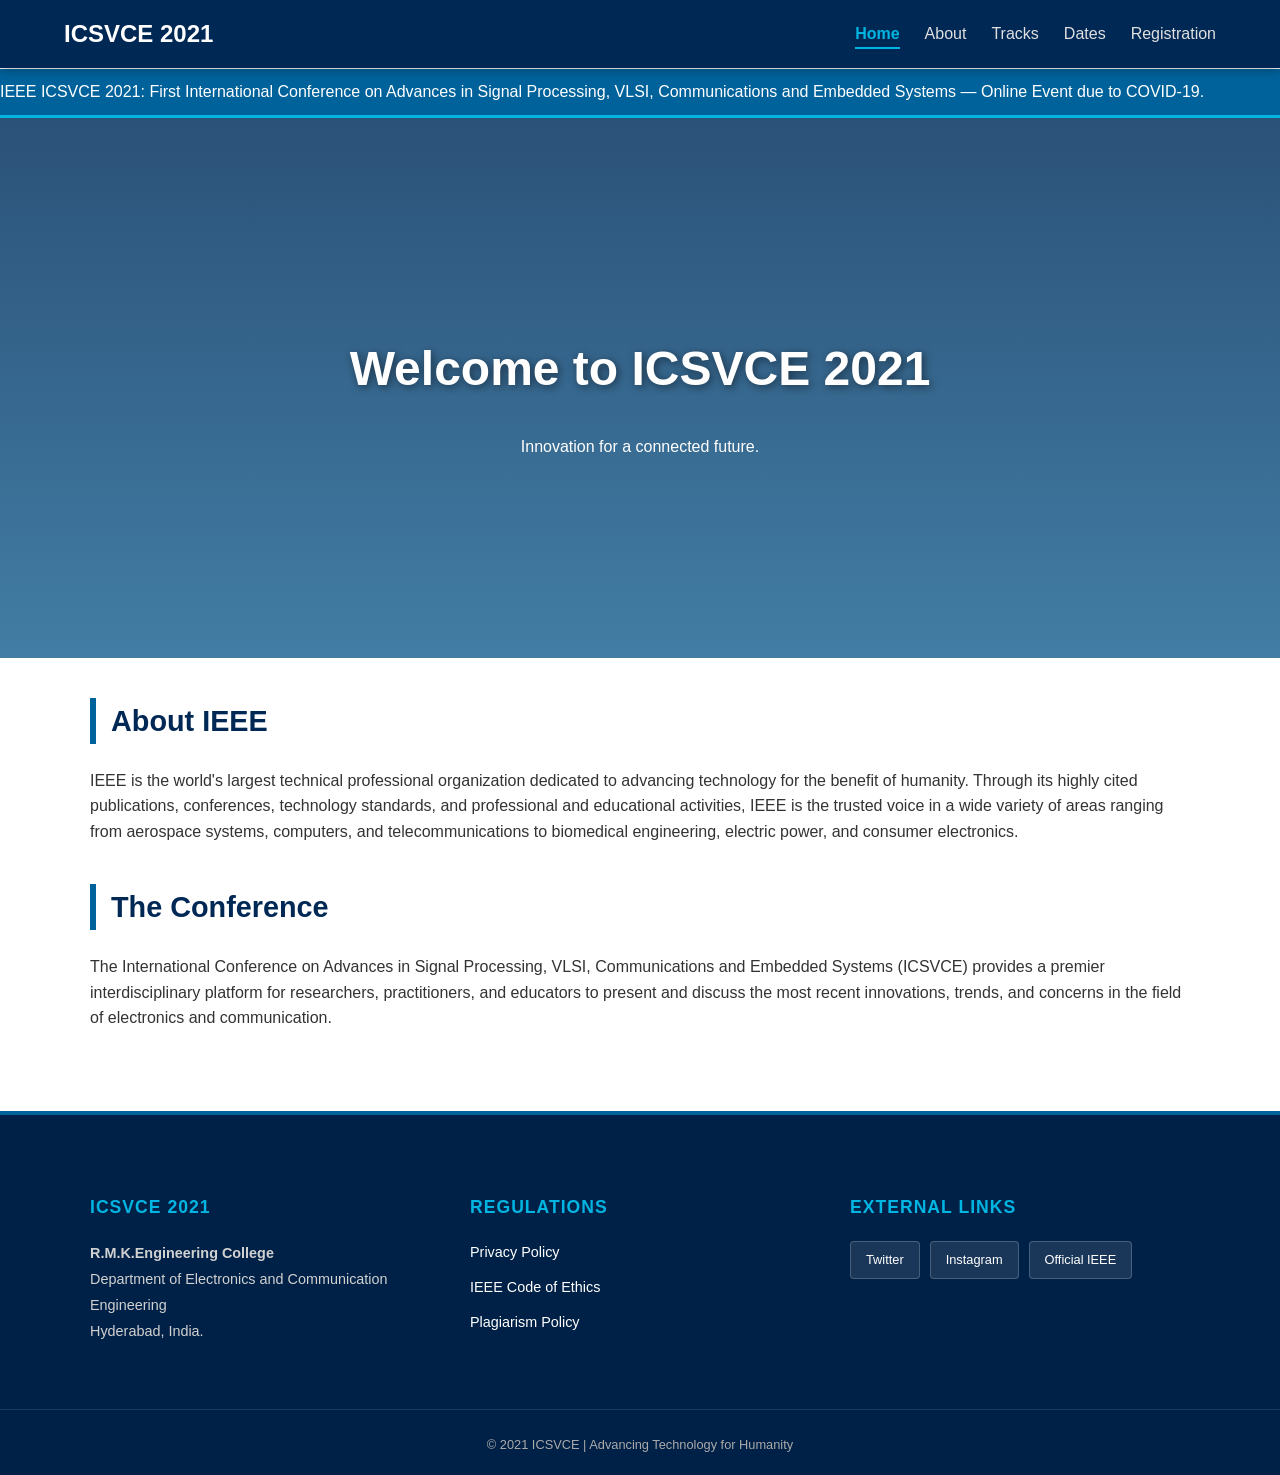
==== index.html @ 72bb9cbf "Add files via upload" ====
<!DOCTYPE html>
<html lang="en">
<head>
    <meta charset="UTF-8">
    <meta name="viewport" content="width=device-width, initial-scale=1.0">
    
    <title>Home | ICSVCE 2021</title>
    <link rel="stylesheet" href="style.css">
</head>
<body>

    <nav>
    <div class="logo">ICSVCE 2021</div>
    <button class="menu-toggle" onclick="toggleMenu()" aria-label="Toggle navigation">☰</button>
    
    <ul id="nav-links">
        <li><a href="index.html" class="active-nav">Home</a></li>
        <li><a href="about.html">About</a></li>
        <li><a href="tracks.html">Tracks</a></li>
        <li><a href="dates.html">Dates</a></li>
        <li><a href="https://www.townscript.com/e/..." target="_blank" class="reg-link">Registration</a></li>
    </ul>
</nav>
<div id="menu-overlay" onclick="toggleMenu()"></div>

    <div class="ticker-wrap">
        <div class="ticker">
            IEEE ICSVCE 2021: First International Conference on Advances in Signal Processing, VLSI, Communications and Embedded Systems — Online Event due to COVID-19.
        </div>
    </div>

    <div class="hero">
        <h1>Welcome to ICSVCE 2021</h1>
        <p>Innovation for a connected future.</p>
    </div>

    <div class="content">
        <h2>About IEEE</h2>
        <p>IEEE is the world's largest technical professional organization dedicated to advancing technology for the benefit of humanity. Through its highly cited publications, conferences, technology standards, and professional and educational activities, IEEE is the trusted voice in a wide variety of areas ranging from aerospace systems, computers, and telecommunications to biomedical engineering, electric power, and consumer electronics.</p>
        
        <h2>The Conference</h2>
        <p>The International Conference on Advances in Signal Processing, VLSI, Communications and Embedded Systems (ICSVCE) provides a premier interdisciplinary platform for researchers, practitioners, and educators to present and discuss the most recent innovations, trends, and concerns in the field of electronics and communication.</p>
    </div>

   <footer>
    <div class="footer-container">
        <div class="footer-section">
            <h3>ICSVCE 2021</h3>
            <p>
                <strong>R.M.K.Engineering College</strong><br>
                Department of Electronics and Communication Engineering<br>
                Hyderabad, India.
            </p>
        </div>

        <div class="footer-section">
            <h3>Regulations</h3>
            <ul>
                <li><a href="#">Privacy Policy</a></li>
                <li><a href="#">IEEE Code of Ethics</a></li>
                <li><a href="#">Plagiarism Policy</a></li>
            </ul>
        </div>

        <div class="footer-section">
            <h3>External Links</h3>
            <div class="social-links">
                <a href="https://twitter.com/IEEEorg" target="_blank">Twitter</a>
                <a href="https://www.instagram.com/ieeeorg" target="_blank">Instagram</a>
                <a href="https://www.ieee.org" target="_blank">Official IEEE</a>
            </div>
        </div>
    </div>

    <div class="footer-bottom">
        &copy; 2021 ICSVCE | Advancing Technology for Humanity
    </div>
</footer>
<script src="script.js"></script>
</body>
</html>
---- style.css ----
/* style.css */
html, body {
    overflow-x: hidden; /* Prevents the 'blue line' or side scrolling */
    width: 100%;
    margin: 0;
    padding: 0;
}
:root {
    --primary: #00629b; /* IEEE Blue */
    --dark-navy: #002855; /* Deep Professional Navy */
    --accent: #00b5e2; /* Light Blue Accent */
    --text: #333;
    --light-bg: #f8f9fa; /* Soft Gray for alternating sections */
    --white: #ffffff;
}

body {
    padding-top: 69px; 
    
    /* Keep your existing body styles below */
    font-family: 'Segoe UI', Tahoma, Geneva, Verdana, sans-serif;
    margin: 0;
    overflow-x: hidden;
    font-family: 'Segoe UI', Tahoma, Geneva, Verdana, sans-serif;
    margin: 0;
    color: var(--text);
    background-color: var(--white);
    line-height: 1.6;
}
/* Navigation Bar Base */
nav {
    background: var(--dark-navy);
    display: flex;
    justify-content: space-between;
    align-items: center;
    padding: 15px 5%;
    
    /* THE FIX: Fixed positioning */
    position: fixed; 
    top: 0;
    left: 0;
    width: 100%; /* Ensures it covers the full width */
    box-sizing: border-box; /* Prevents padding from adding to the width */
    
    z-index: 2000; /* High z-index to stay above all other content */
    box-shadow: 0 2px 10px rgba(0,0,0,0.3);
}

.logo {
    color: white;
    font-weight: bold;
    font-size: 1.5rem;
}

/* Laptop View (Desktop) */
nav ul {
    display: flex;
    list-style: none;
    margin: 0;
    padding: 0;
}

nav ul li { margin-left: 25px; }
nav ul li a.active-nav {
    color: var(--accent) !important; /* Changes color to your electric blue accent */
    font-weight: 800; /* Makes it extra bold */
    border-bottom: 2px solid var(--accent); /* Adds a professional underline */
    padding-bottom: 5px;
}
nav ul li a {
    color: #e0e0e0;
    text-decoration: none;
    font-weight: 500;
    transition: 0.3s;
}
nav ul li a:hover {
    color: var(--white);
    opacity: 1;
}

.menu-toggle { display: none; }

/* Mobile View (Drawer Design) */
@media (max-width: 768px) {
    .menu-toggle {
        display: block;
        background: none;
        border: none;
        color: white;
        font-size: 1.8rem;
        cursor: pointer;
        z-index: 1002;
    }

    nav ul {
        position: fixed;
        top: 0;
        right: -300px; /* Hidden off-screen */
        width: 260px;
        height: 100vh;
        background: var(--dark-navy);
        flex-direction: column;
        padding: 80px 20px;
        transition: right 0.4s ease;
        z-index: 1001;
        box-shadow: -5px 0 15px rgba(0,0,0,0.3);
    }

    nav ul.active { right: 0; } /* Slide in effect */

    nav ul li {
        margin: 20px 0;
        border-bottom: 1px solid rgba(255,255,255,0.1);
    }

    #menu-overlay {
        display: none;
        position: fixed;
        top: 0;
        left: 0;
        width: 100%;
        height: 100%;
        background: rgba(0,0,0,0.5);
        z-index: 999;
    }
}   
/* --- HERO SECTION --- */
.hero {
    height: 60vh;
    /* Professional Gradient Overlay */
    background: linear-gradient(rgba(0, 40, 85, 0.85), rgba(0, 98, 155, 0.7)), 
                url('https://images.unsplash.com/photo-1587825140708-dfaf72ae4b04?q=80&w=1170&auto=format&fit=crop');
    background-size: cover;
    background-attachment: fixed;
    background-position: center;
    display: flex;
    flex-direction: column;
    justify-content: center;
    align-items: center;
    text-align: center;
    color: white; /* Text color inside Hero */
}

.hero h1 {
    font-size: 3rem;
    margin-bottom: 10px;
    text-shadow: 2px 2px 8px rgba(0,0,0,0.5);
}

/* --- TICKER (Endless Animation) --- */
.ticker-wrap {
    width: 100%;
    overflow: hidden;
    background: var(--primary);
    color: white;
    padding: 10px 0;
    border-bottom: 3px solid var(--accent);
}

.ticker {
    display: inline-block;
    white-space: nowrap;
    animation: marquee 35s linear infinite; /* Slightly slower for better reading */
    font-weight: 500;
}

@keyframes marquee {
    0% { transform: translateX(100%); }
    100% { transform: translateX(-100%); }
}

/* --- CONTENT BOXES & LAYOUT --- */
.content {
    max-width: 1100px;
    margin: 40px auto;
    padding: 0 25px;
}

/* A new class for sections that need a gray background */
.gray-section {
    background-color: var(--light-bg);
    padding: 60px 0;
    border-top: 1px solid #eee;
    border-bottom: 1px solid #eee;
}

h2 {
    color: var(--dark-navy);
    border-left: 6px solid var(--primary); /* Shifted from bottom to side for modern look */
    padding-left: 15px;
    margin-top: 40px;
    font-size: 1.8rem;
}

/* Design for info cards (Use these in your HTML) */
.info-card {
    background: var(--white);
    padding: 25px;
    border-radius: 8px;
    border: 1px solid #e0e0e0;
    border-top: 5px solid var(--primary); /* Important IEEE Blue Accent */
    box-shadow: 0 6px 15px rgba(0,0,0,0.05);
    transition: 0.3s ease-in-out;
    margin: 20px 0;
}

.info-card:hover {
    transform: translateY(-5px);
    box-shadow: 0 12px 25px rgba(0,0,0,0.1);
}
/* Enhanced Footer Styles */
footer {
    background: #002147; /* Professional Oxford Blue */
    color: #ffffff;
    padding: 60px 0 20px 0;
    margin-top: 80px;
    font-size: 0.9rem;
    border-top: 4px solid #00629b; /* IEEE Blue accent line */
}

.footer-container {
    max-width: 1100px;
    margin: 0 auto;
    display: grid;
    /* Creates 3 equal columns */
    grid-template-columns: repeat(auto-fit, minmax(250px, 1fr)); 
    gap: 40px;
    padding: 0 20px;
}

.footer-section h3 {
    color: #00b5e2; /* Bright accent for headings */
    margin-bottom: 20px;
    font-size: 1.1rem;
    text-transform: uppercase;
    letter-spacing: 1px;
}

.footer-section p {
    line-height: 1.8;
    color: #d1d1d1;
}

.footer-section ul {
    list-style: none;
    padding: 0;
}

.footer-section ul li {
    margin-bottom: 12px;
}

.footer-section a {
    color: #ffffff;
    text-decoration: none;
    transition: 0.3s ease;
    display: inline-block;
}

.footer-section a:hover {
    color: #00b5e2;
    transform: translateX(5px); /* Subtle slide effect on hover */
}

/* Social Link Boxes */
.social-links {
    display: flex;
    gap: 10px;
    flex-wrap: wrap;
    margin-top: 15px;
}

.social-links a {
    background: rgba(255, 255, 255, 0.1);
    padding: 8px 15px;
    border-radius: 4px;
    font-size: 0.8rem;
    border: 1px solid rgba(255, 255, 255, 0.2);
}

.social-links a:hover {
    background: #00629b;
    border-color: #00b5e2;
}

.footer-bottom {
    text-align: center;
    border-top: 1px solid rgba(255, 255, 255, 0.1);
    margin-top: 50px;
    padding-top: 25px;
    color: #aaaaaa;
    font-size: 0.8rem;
}/* --- 1. GENERAL MENU TOGGLE STYLE --- */
.menu-toggle {
    display: none; 
    background: none;
    border: none;
    color: white;
    font-size: 1.8rem;
    cursor: pointer;
    padding: 10px;
    z-index: 1002; /* Ensures button stays on top of the drawer */
}

/* --- 2. PROFESSIONAL MOBILE DRAWER (Right-Side Box) --- */
@media (max-width: 768px) {
    .menu-toggle {
        display: block;
    }

    nav {
        justify-content: space-between;
        padding: 10px 5%;
    }

    /* THE VERTICAL DRAWER BOX */
    nav ul {
        display: flex;
        flex-direction: column;
        
        /* Positioning logic for Right-Side Box */
       position: fixed;
        top: 0;
        right: -300px; /* Increased from -280px to ensure it is fully hidden */
        width: 260px;
        height: 100vh;
        transition: right 0.4s ease-in-out;
        
        /* Professional Navy Theme */
        background: var(--dark-navy);
        padding: 80px 20px 20px 20px; /* Top padding to avoid covering toggle */
        box-shadow: -5px 0 15px rgba(0,0,0,0.3);
        z-index: 1001;
        
        /* Smooth Slide Animation */
        transition: right 0.4s ease-in-out;
    }

    /* THE 'ACTIVE' STATE (Toggled via JS) */
    nav ul.active {
        right: 0; /* Slides into view from the right */
       
    }

    nav ul li {
        margin: 15px 0;
        text-align: left;
        border-bottom: 1px solid rgba(255, 255, 255, 0.1);
        padding-bottom: 10px;
    }

    /* --- General Layout Fixes for Mobile --- */
    .hero { height: 50vh; padding: 20px; }
    .hero h1 { font-size: 1.8rem; }
    .info-grid, .committee-grid { grid-template-columns: 1fr; }
    .venue-section { flex-direction: column; }
    .footer-container { grid-template-columns: 1fr; text-align: center; }
    
    table {
        display: block;
        overflow-x: auto;
        white-space: nowrap;
    }
}

/* --- 3. LAPTOP VIEW FIX --- */
@media (min-width: 769px) {
    nav ul {
        display: flex !important;
        flex-direction: row;
        position: static;
        width: auto;
        height: auto;
        background: none;
        box-shadow: none;
        padding: 0;
        right: auto; /* Resets the right-side positioning */
    }
}
/* Page Title and Intro */
.page-title {
    color: var(--dark-navy);
    font-size: 2.2rem;
    margin-bottom: 10px;
    text-align: center;
}

.intro-text {
    text-align: center;
    color: #666;
    margin-bottom: 40px;
    max-width: 800px;
    margin-left: auto;
    margin-right: auto;
}

/* Tracks Grid System */
.tracks-container {
    display: grid;
    grid-template-columns: repeat(auto-fit, minmax(280px, 1fr));
    gap: 25px;
    margin-top: 20px;
}

/* Individual Track Card Design */
.track-card {
    background: #ffffff;
    padding: 30px;
    border-radius: 12px;
    border: 1px solid #eef2f6;
    box-shadow: 0 10px 30px rgba(0, 0, 0, 0.05);
    transition: all 0.3s ease;
    position: relative;
    overflow: hidden;
}

.track-card:hover {
    transform: translateY(-10px);
    border-color: var(--primary);
    box-shadow: 0 15px 45px rgba(0, 98, 155, 0.1);
}

.track-number {
    font-size: 3rem;
    font-weight: 800;
    color: rgba(0, 98, 155, 0.05); /* Very light watermark color */
    position: absolute;
    top: 10px;
    right: 20px;
    z-index: 1;
}

.track-card h3 {
    color: var(--primary);
    margin-bottom: 15px;
    font-size: 1.3rem;
    position: relative;
    z-index: 2;
}

.track-card p {
    font-size: 0.95rem;
    color: #555;
    line-height: 1.5;
    position: relative;
    z-index: 2;
}

/* Highlight Box at bottom */
.info-highlight {
    background: linear-gradient(90deg, var(--dark-navy), var(--primary));
    color: white;
    padding: 25px;
    border-radius: 8px;
    margin-top: 50px;
    text-align: center;
    box-shadow: 0 5px 15px rgba(0, 0, 0, 0.2);
}
/* Timeline Container */
.timeline {
    position: relative;
    max-width: 800px;
    margin: 40px auto;
    padding: 20px 0;
}

/* Vertical Line */
.timeline::after {
    content: '';
    position: absolute;
    width: 3px;
    background-color: #eef2f6;
    top: 0;
    bottom: 0;
    left: 20px;
    margin-left: -1.5px;
}

/* Individual Timeline Item */
.timeline-item {
    padding: 10px 40px;
    position: relative;
    background-color: inherit;
    width: 100%;
    margin-bottom: 30px;
}

/* Timeline Dot */
.timeline-dot {
    position: absolute;
    width: 16px;
    height: 16px;
    left: 12px;
    background-color: var(--white);
    border: 3px solid var(--primary);
    top: 15px;
    border-radius: 50%;
    z-index: 1;
}

/* Date Label */
.timeline-date {
    font-weight: bold;
    color: var(--primary);
    margin-bottom: 8px;
    font-size: 0.9rem;
}

/* Content Box */
.timeline-content {
    padding: 20px;
    background-color: #fff;
    position: relative;
    border-radius: 8px;
    box-shadow: 0 4px 15px rgba(0,0,0,0.05);
    border: 1px solid #f0f0f0;
}

.timeline-content h3 {
    margin: 0 0 10px 0;
    color: var(--dark-navy);
    font-size: 1.2rem;
}

.timeline-content p {
    margin: 0;
    color: #666;
    font-size: 0.95rem;
}

/* Special Highlighting for the Event Dates */
.active-event .timeline-content {
    background: linear-gradient(135deg, #ffffff 0%, #f0f7ff 100%);
    border-left: 5px solid var(--primary);
}

.active-event .timeline-dot {
    background-color: var(--primary);
}

/* Mobile Adjustments */
@media (max-width: 768px) {
    .timeline::after { left: 15px; }
    .timeline-dot { left: 7px; }
    .timeline-item { padding: 10px 30px; }
}
/* Past events become subtle and gray */
.past-event .timeline-content {
    opacity: 0.6;
    background-color: #f9f9f9;
    border-left: 5px solid #ccc;
}

.past-event .timeline-dot {
    background-color: #ccc;
    border-color: #ddd;
}

/* Current/Next event glows blue */
.active-event .timeline-content {
    opacity: 1;
    background: #fff;
    border-left: 5px solid var(--primary);
    box-shadow: 0 10px 25px rgba(0, 98, 155, 0.15);
    transform: scale(1.02); /* Slight pop-out effect */
}

.active-event .timeline-dot {
    background-color: var(--primary);
    box-shadow: 0 0 10px var(--primary); /* Glowing effect */
}
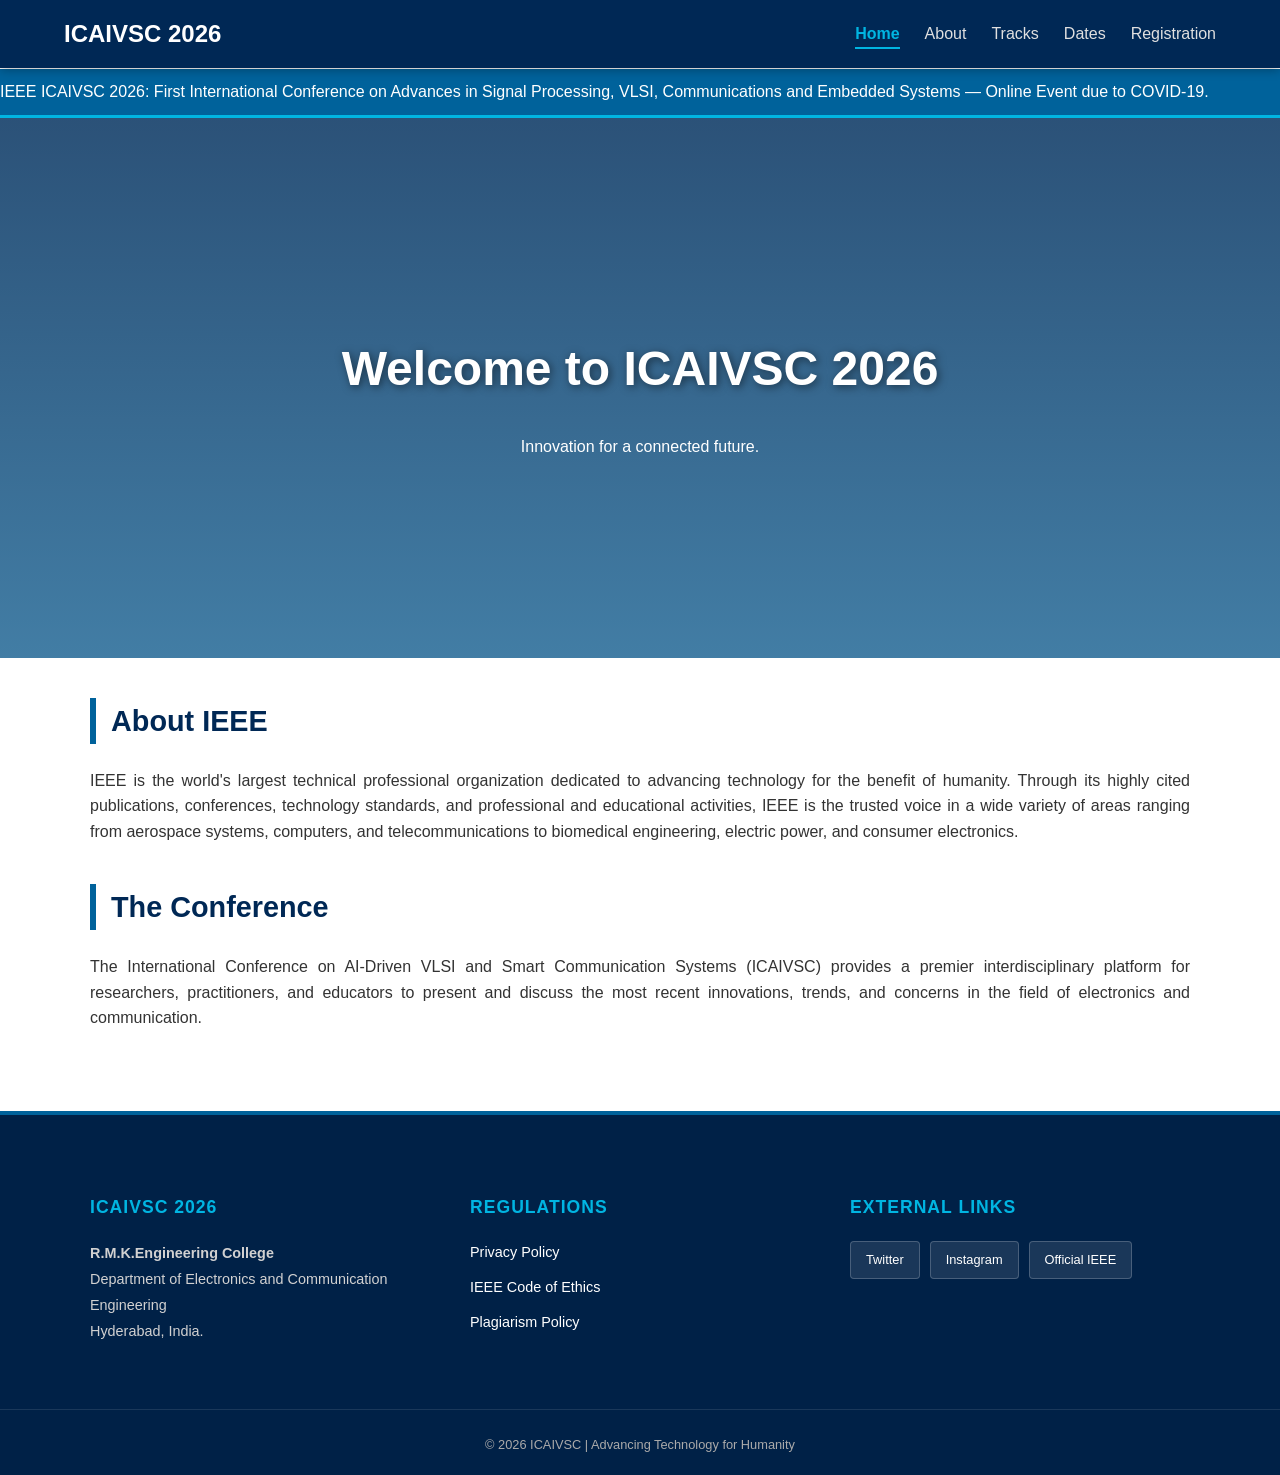
==== commit cd5d0a5e: "files added" ====
--- a/index.html
+++ b/index.html
@@ -4,13 +4,13 @@
     <meta charset="UTF-8">
     <meta name="viewport" content="width=device-width, initial-scale=1.0">
     
-    <title>Home | ICSVCE 2021</title>
+    <title>Home | ICAIVSC 2026</title>
     <link rel="stylesheet" href="style.css">
 </head>
 <body>
 
     <nav>
-    <div class="logo">ICSVCE 2021</div>
+    <div class="logo">ICAIVSC 2026</div>
     <button class="menu-toggle" onclick="toggleMenu()" aria-label="Toggle navigation">☰</button>
     
     <ul id="nav-links">
@@ -25,27 +25,27 @@
 
     <div class="ticker-wrap">
         <div class="ticker">
-            IEEE ICSVCE 2021: First International Conference on Advances in Signal Processing, VLSI, Communications and Embedded Systems — Online Event due to COVID-19.
+            IEEE ICAIVSC 2026: First International Conference on Advances in Signal Processing, VLSI, Communications and Embedded Systems — Online Event due to COVID-19.
         </div>
     </div>
 
     <div class="hero">
-        <h1>Welcome to ICSVCE 2021</h1>
+        <h1>Welcome to ICAIVSC 2026</h1>
         <p>Innovation for a connected future.</p>
     </div>
 
     <div class="content">
         <h2>About IEEE</h2>
-        <p>IEEE is the world's largest technical professional organization dedicated to advancing technology for the benefit of humanity. Through its highly cited publications, conferences, technology standards, and professional and educational activities, IEEE is the trusted voice in a wide variety of areas ranging from aerospace systems, computers, and telecommunications to biomedical engineering, electric power, and consumer electronics.</p>
+        <p style="text-align: justify;">IEEE is the world's largest technical professional organization dedicated to advancing technology for the benefit of humanity. Through its highly cited publications, conferences, technology standards, and professional and educational activities, IEEE is the trusted voice in a wide variety of areas ranging from aerospace systems, computers, and telecommunications to biomedical engineering, electric power, and consumer electronics.</p>
         
         <h2>The Conference</h2>
-        <p>The International Conference on Advances in Signal Processing, VLSI, Communications and Embedded Systems (ICSVCE) provides a premier interdisciplinary platform for researchers, practitioners, and educators to present and discuss the most recent innovations, trends, and concerns in the field of electronics and communication.</p>
+        <p style="text-align: justify;">The International Conference on AI-Driven VLSI and Smart Communication Systems (ICAIVSC) provides a premier interdisciplinary platform for researchers, practitioners, and educators to present and discuss the most recent innovations, trends, and concerns in the field of electronics and communication.</p>
     </div>
 
    <footer>
     <div class="footer-container">
         <div class="footer-section">
-            <h3>ICSVCE 2021</h3>
+            <h3>ICAIVSC 2026</h3>
             <p>
                 <strong>R.M.K.Engineering College</strong><br>
                 Department of Electronics and Communication Engineering<br>
@@ -73,7 +73,7 @@
     </div>
 
     <div class="footer-bottom">
-        &copy; 2021 ICSVCE | Advancing Technology for Humanity
+        &copy; 2026 ICAIVSC | Advancing Technology for Humanity
     </div>
 </footer>
 <script src="script.js"></script>
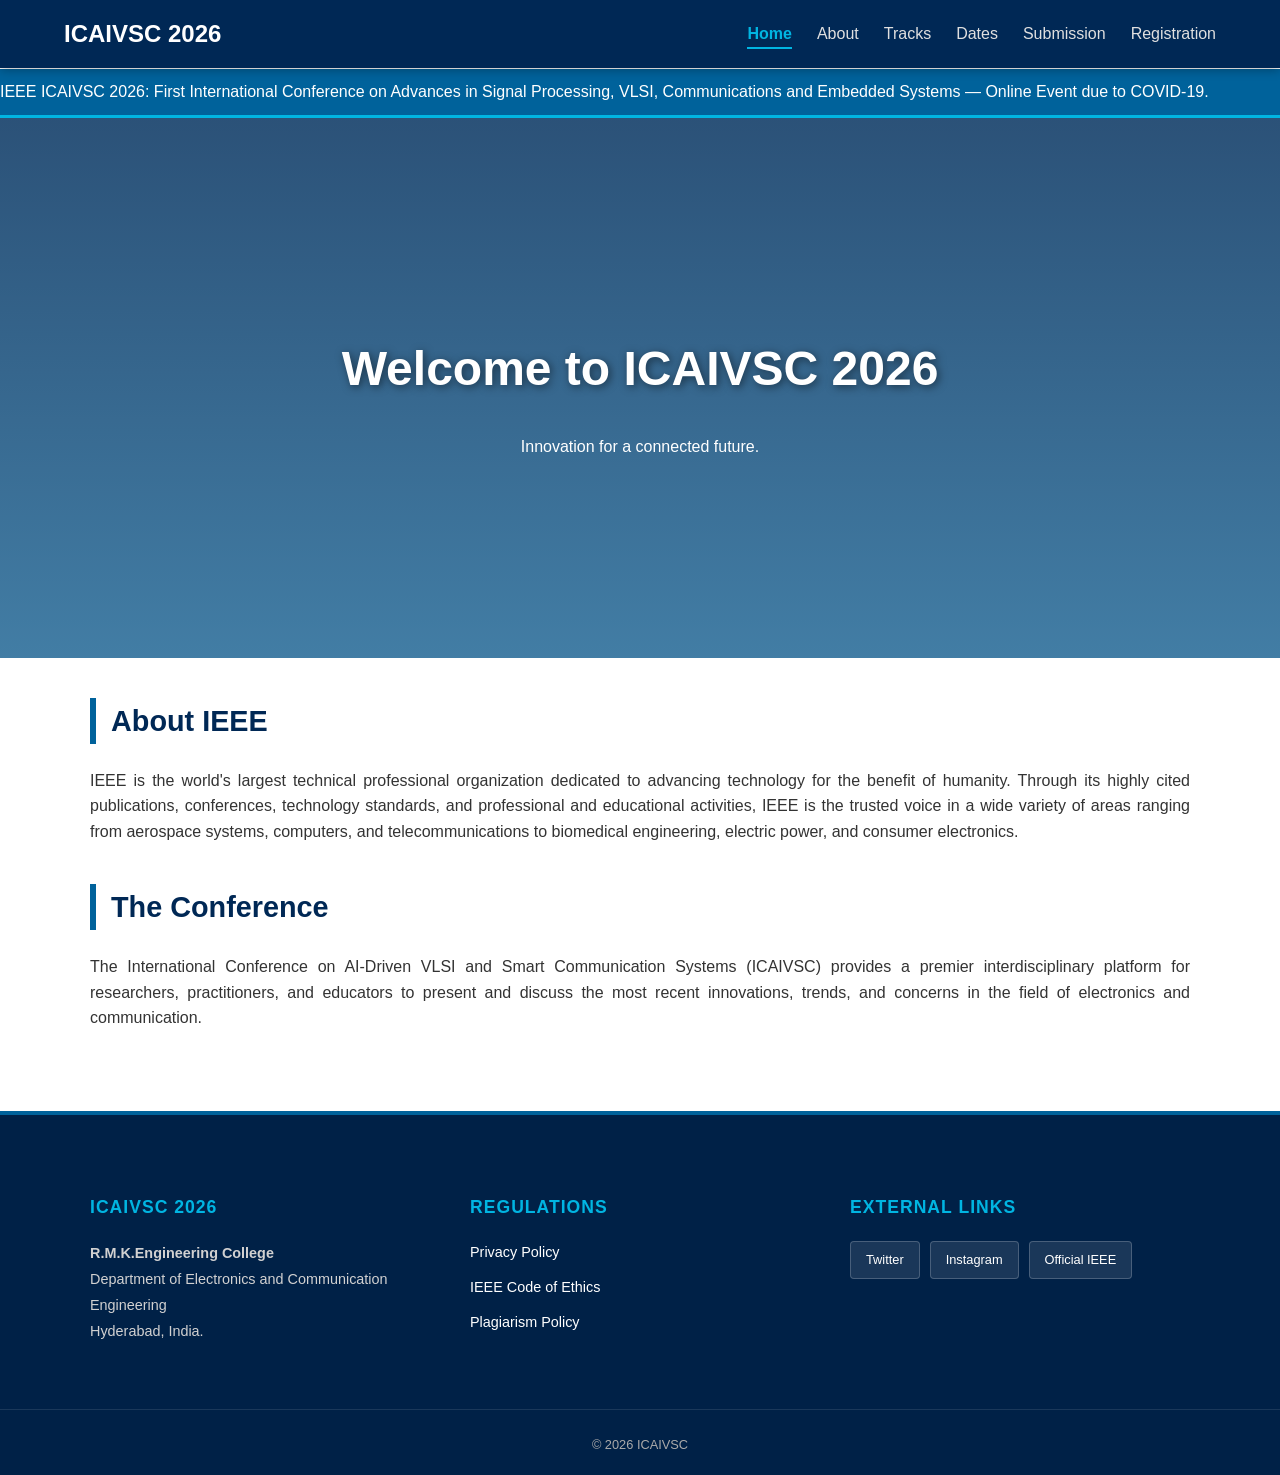
==== commit ea6f50f5: "updated" ====
--- a/index.html
+++ b/index.html
@@ -18,6 +18,7 @@
         <li><a href="about.html">About</a></li>
         <li><a href="tracks.html">Tracks</a></li>
         <li><a href="dates.html">Dates</a></li>
+        <li><a href="submission.html">Submission</a></li>
         <li><a href="https://www.townscript.com/e/..." target="_blank" class="reg-link">Registration</a></li>
     </ul>
 </nav>
@@ -73,7 +74,7 @@
     </div>
 
     <div class="footer-bottom">
-        &copy; 2026 ICAIVSC | Advancing Technology for Humanity
+        &copy; 2026 ICAIVSC
     </div>
 </footer>
 <script src="script.js"></script>
--- a/style.css
+++ b/style.css
@@ -412,6 +412,7 @@
     transition: all 0.3s ease;
     position: relative;
     overflow: hidden;
+    
 }
 
 .track-card:hover {
